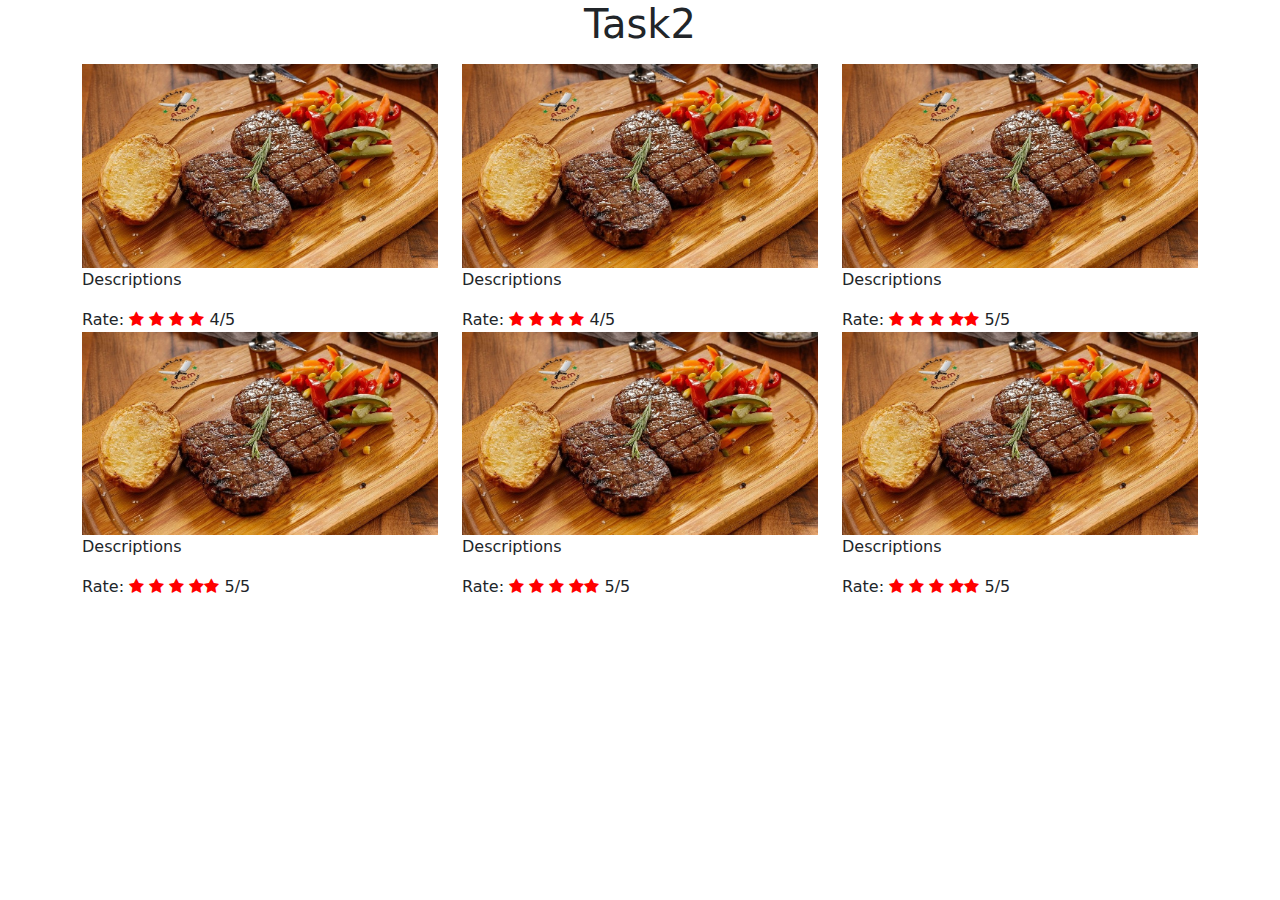
==== src/webapp/html/task2.html @ b3e85d6d "finished homework lesson29" ====
<!doctype html>
<html lang="en">
<head>
    <meta charset="UTF-8">
    <meta name="viewport"
          content="width=device-width, user-scalable=no, initial-scale=1.0, maximum-scale=1.0, minimum-scale=1.0">
    <meta http-equiv="X-UA-Compatible" content="ie=edge">
    <link href="https://cdn.jsdelivr.net/npm/bootstrap@5.3.3/dist/css/bootstrap.min.css" rel="stylesheet"
          integrity="sha384-QWTKZyjpPEjISv5WaRU9OFeRpok6YctnYmDr5pNlyT2bRjXh0JMhjY6hW+ALEwIH" crossorigin="anonymous">
    <script src="https://cdn.jsdelivr.net/npm/bootstrap@5.3.3/dist/js/bootstrap.bundle.min.js"
            integrity="sha384-YvpcrYf0tY3lHB60NNkmXc5s9fDVZLESaAA55NDzOxhy9GkcIdslK1eN7N6jIeHz"
            crossorigin="anonymous"></script>
    <link rel="stylesheet" href="https://bootstraptema.ru/plugins/2015/bootstrap3/bootstrap.min.css"/>
    <link rel="stylesheet" href="https://cdnjs.cloudflare.com/ajax/libs/font-awesome/4.7.0/css/font-awesome.min.css"/>
    <script src="https://bootstraptema.ru/plugins/jquery/jquery-1.11.3.min.js"></script>
    <script src="https://bootstraptema.ru/plugins/2015/b-v3-3-6/bootstrap.min.js"></script>
    <title>Lesson29</title>
</head>
<body>
<div class="container">
    <h1 class="text-center mb-3">Task2</h1>
    <div class="row">
        <div class="col-4">
            <img src="../img/meat.png" class="img-fluid" alt="img">
            <p>
                Descriptions
            </p>
            <div>
                <tr>
                    <td class="active">Rate:</td>
                    <td><i class="fa fa-star" style="color:red"></i> <i class="fa fa-star" style="color:red"></i> <i
                            class="fa fa-star" style="color:red"></i> <i class="fa fa-star" style="color:red"></i> 4/5
                    </td>
                </tr>
            </div>
        </div>
        <div class="col-4">
            <img src="../img/meat.png" class="img-fluid" alt="img">
            <p>
                Descriptions
            </p>
            <div>
                <tr>
                    <td class="active">Rate:</td>
                    <td><i class="fa fa-star" style="color:red"></i> <i class="fa fa-star" style="color:red"></i> <i
                            class="fa fa-star" style="color:red"></i> <i class="fa fa-star" style="color:red"></i> 4/5
                    </td>
                </tr>
            </div>
        </div>
        <div class="col-4">
            <img src="../img/meat.png" class="img-fluid" alt="img">
            <p>
                Descriptions
            </p>
            <div>
                <tr>
                    <td class="active">Rate:</td>
                    <td><i class="fa fa-star" style="color:red"></i> <i class="fa fa-star" style="color:red"></i> <i
                            class="fa fa-star" style="color:red"></i> <i class="fa fa-star" style="color:red"></i><i
                            class="fa fa-star" style="color:red"></i> 5/5
                    </td>
                </tr>
            </div>
        </div>
    </div>
    <div class="row">
        <div class="col-4">
            <img src="../img/meat.png" class="img-fluid" alt="img">
            <p>
                Descriptions
            </p>
            <div>
                <tr>
                    <td class="active">Rate:</td>
                    <td><i class="fa fa-star" style="color:red"></i> <i class="fa fa-star" style="color:red"></i> <i
                            class="fa fa-star" style="color:red"></i> <i class="fa fa-star" style="color:red"></i><i
                            class="fa fa-star" style="color:red"></i> 5/5
                    </td>
                </tr>
            </div>
        </div>
        <div class="col-4">
            <img src="../img/meat.png" class="img-fluid" alt="img">
            <p>
                Descriptions
            </p>
            <div>
                <tr>
                    <td class="active">Rate:</td>
                    <td><i class="fa fa-star" style="color:red"></i> <i class="fa fa-star" style="color:red"></i> <i
                            class="fa fa-star" style="color:red"></i> <i class="fa fa-star" style="color:red"></i><i
                            class="fa fa-star" style="color:red"></i> 5/5
                    </td>
                </tr>
            </div>
        </div>
        <div class="col-4">
            <img src="../img/meat.png" class="img-fluid" alt="img">
            <p>
                Descriptions
            </p>
            <div>
                <tr>
                    <td class="active">Rate:</td>
                    <td><i class="fa fa-star" style="color:red"></i> <i class="fa fa-star" style="color:red"></i> <i
                            class="fa fa-star" style="color:red"></i> <i class="fa fa-star" style="color:red"></i><i
                            class="fa fa-star" style="color:red"></i> 5/5
                    </td>
                </tr>
            </div>
        </div>
    </div>
</div>
</body>
</html>
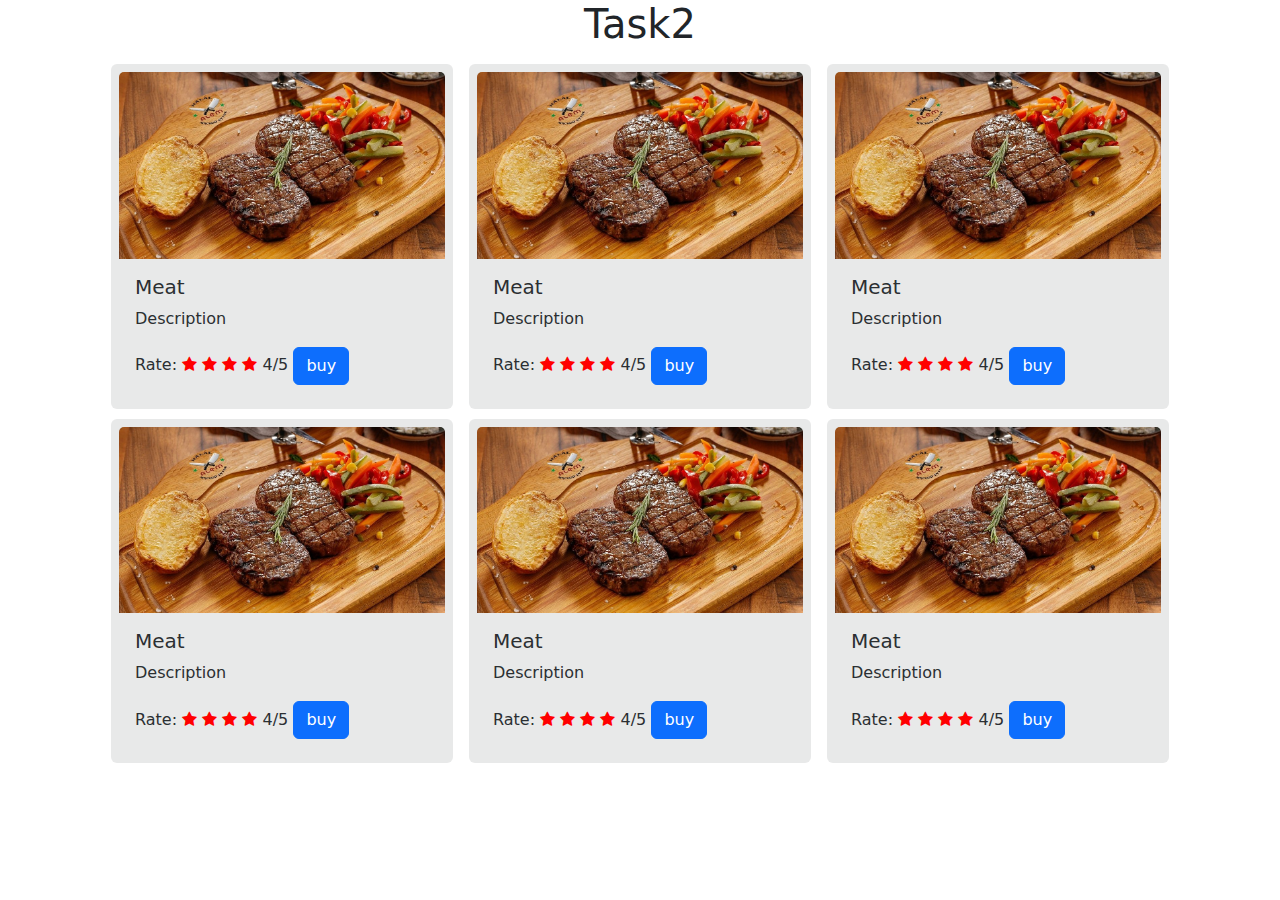
==== commit d62331ba: "fix task2.html" ====
--- a/src/webapp/html/task2.html
+++ b/src/webapp/html/task2.html
@@ -15,100 +15,119 @@
     <script src="https://bootstraptema.ru/plugins/jquery/jquery-1.11.3.min.js"></script>
     <script src="https://bootstraptema.ru/plugins/2015/b-v3-3-6/bootstrap.min.js"></script>
     <title>Lesson29</title>
+    <style>
+        a {
+            text-decoration: none;
+        }
+
+        .row {
+            margin-bottom: 10px;
+            align-content: center;
+            justify-content: center;
+            align-items: center;
+        }
+        .card:hover {
+            transform: scale(1.02);
+            transition: 1s;
+        }
+
+        .card {
+            border: none;
+        }
+        .col-4{
+            width: 30%;
+        }
+    </style>
 </head>
 <body>
 <div class="container">
     <h1 class="text-center mb-3">Task2</h1>
-    <div class="row">
-        <div class="col-4">
-            <img src="../img/meat.png" class="img-fluid" alt="img">
-            <p>
-                Descriptions
-            </p>
-            <div>
-                <tr>
+    <div class="row gap-3">
+        <div class="col-4 card bg-dark p-2 bg-opacity-10">
+            <a href="#" class="text-decoration-none text-secondary-emphasis">
+                <img src="../img/meat.png" class="card-img-top" alt="img">
+                <div class="card-body">
+                    <h5 class="card-title">Meat</h5>
+                    <p class="card-text">Description</p>
                     <td class="active">Rate:</td>
                     <td><i class="fa fa-star" style="color:red"></i> <i class="fa fa-star" style="color:red"></i> <i
                             class="fa fa-star" style="color:red"></i> <i class="fa fa-star" style="color:red"></i> 4/5
                     </td>
-                </tr>
-            </div>
+                    <a href="#" class="btn btn-primary">buy</a>
+                </div>
+            </a>
         </div>
-        <div class="col-4">
-            <img src="../img/meat.png" class="img-fluid" alt="img">
-            <p>
-                Descriptions
-            </p>
-            <div>
-                <tr>
+        <div class="col-4 card bg-dark p-2 bg-opacity-10">
+            <a href="#" class="text-decoration-none text-secondary-emphasis">
+                <img src="../img/meat.png" class="card-img-top" alt="img">
+                <div class="card-body">
+                    <h5 class="card-title">Meat</h5>
+                    <p class="card-text">Description</p>
                     <td class="active">Rate:</td>
                     <td><i class="fa fa-star" style="color:red"></i> <i class="fa fa-star" style="color:red"></i> <i
                             class="fa fa-star" style="color:red"></i> <i class="fa fa-star" style="color:red"></i> 4/5
                     </td>
-                </tr>
-            </div>
+                    <a href="#" class="btn btn-primary">buy</a>
+                </div>
+            </a>
         </div>
-        <div class="col-4">
-            <img src="../img/meat.png" class="img-fluid" alt="img">
-            <p>
-                Descriptions
-            </p>
-            <div>
-                <tr>
+        <div class="col-4 card bg-dark p-2 bg-opacity-10">
+            <a href="#" class="text-decoration-none text-secondary-emphasis">
+                <img src="../img/meat.png" class="card-img-top" alt="img">
+                <div class="card-body">
+                    <h5 class="card-title">Meat</h5>
+                    <p class="card-text">Description</p>
                     <td class="active">Rate:</td>
                     <td><i class="fa fa-star" style="color:red"></i> <i class="fa fa-star" style="color:red"></i> <i
-                            class="fa fa-star" style="color:red"></i> <i class="fa fa-star" style="color:red"></i><i
-                            class="fa fa-star" style="color:red"></i> 5/5
+                            class="fa fa-star" style="color:red"></i> <i class="fa fa-star" style="color:red"></i> 4/5
                     </td>
-                </tr>
-            </div>
+                    <a href="#" class="btn btn-primary">buy</a>
+                </div>
+            </a>
         </div>
     </div>
-    <div class="row">
-        <div class="col-4">
-            <img src="../img/meat.png" class="img-fluid" alt="img">
-            <p>
-                Descriptions
-            </p>
-            <div>
-                <tr>
+    <div class="row gap-3">
+        <div class="col-4 card bg-dark p-2 bg-opacity-10">
+            <a href="#" class="text-decoration-none text-secondary-emphasis">
+                <img src="../img/meat.png" class="card-img-top" alt="img">
+                <div class="card-body">
+                    <h5 class="card-title">Meat</h5>
+                    <p class="card-text">Description</p>
                     <td class="active">Rate:</td>
                     <td><i class="fa fa-star" style="color:red"></i> <i class="fa fa-star" style="color:red"></i> <i
-                            class="fa fa-star" style="color:red"></i> <i class="fa fa-star" style="color:red"></i><i
-                            class="fa fa-star" style="color:red"></i> 5/5
+                            class="fa fa-star" style="color:red"></i> <i class="fa fa-star" style="color:red"></i> 4/5
                     </td>
-                </tr>
-            </div>
+                    <a href="#" class="btn btn-primary">buy</a>
+                </div>
+            </a>
         </div>
-        <div class="col-4">
-            <img src="../img/meat.png" class="img-fluid" alt="img">
-            <p>
-                Descriptions
-            </p>
-            <div>
-                <tr>
+        <div class="col-4 card bg-dark p-2 bg-opacity-10">
+            <a href="#" class="text-decoration-none text-secondary-emphasis">
+                <img src="../img/meat.png" class="card-img-top" alt="img">
+                <div class="card-body">
+                    <h5 class="card-title">Meat</h5>
+                    <p class="card-text">Description</p>
                     <td class="active">Rate:</td>
                     <td><i class="fa fa-star" style="color:red"></i> <i class="fa fa-star" style="color:red"></i> <i
-                            class="fa fa-star" style="color:red"></i> <i class="fa fa-star" style="color:red"></i><i
-                            class="fa fa-star" style="color:red"></i> 5/5
+                            class="fa fa-star" style="color:red"></i> <i class="fa fa-star" style="color:red"></i> 4/5
                     </td>
-                </tr>
-            </div>
+                    <a href="#" class="btn btn-primary">buy</a>
+                </div>
+            </a>
         </div>
-        <div class="col-4">
-            <img src="../img/meat.png" class="img-fluid" alt="img">
-            <p>
-                Descriptions
-            </p>
-            <div>
-                <tr>
+        <div class="col-4 card bg-dark p-2 bg-opacity-10">
+            <a href="#" class="text-decoration-none text-secondary-emphasis">
+                <img src="../img/meat.png" class="card-img-top" alt="img">
+                <div class="card-body">
+                    <h5 class="card-title">Meat</h5>
+                    <p class="card-text">Description</p>
                     <td class="active">Rate:</td>
                     <td><i class="fa fa-star" style="color:red"></i> <i class="fa fa-star" style="color:red"></i> <i
-                            class="fa fa-star" style="color:red"></i> <i class="fa fa-star" style="color:red"></i><i
-                            class="fa fa-star" style="color:red"></i> 5/5
+                            class="fa fa-star" style="color:red"></i> <i class="fa fa-star" style="color:red"></i> 4/5
                     </td>
-                </tr>
-            </div>
+                    <a href="#" class="btn btn-primary">buy</a>
+                </div>
+            </a>
         </div>
     </div>
 </div>
